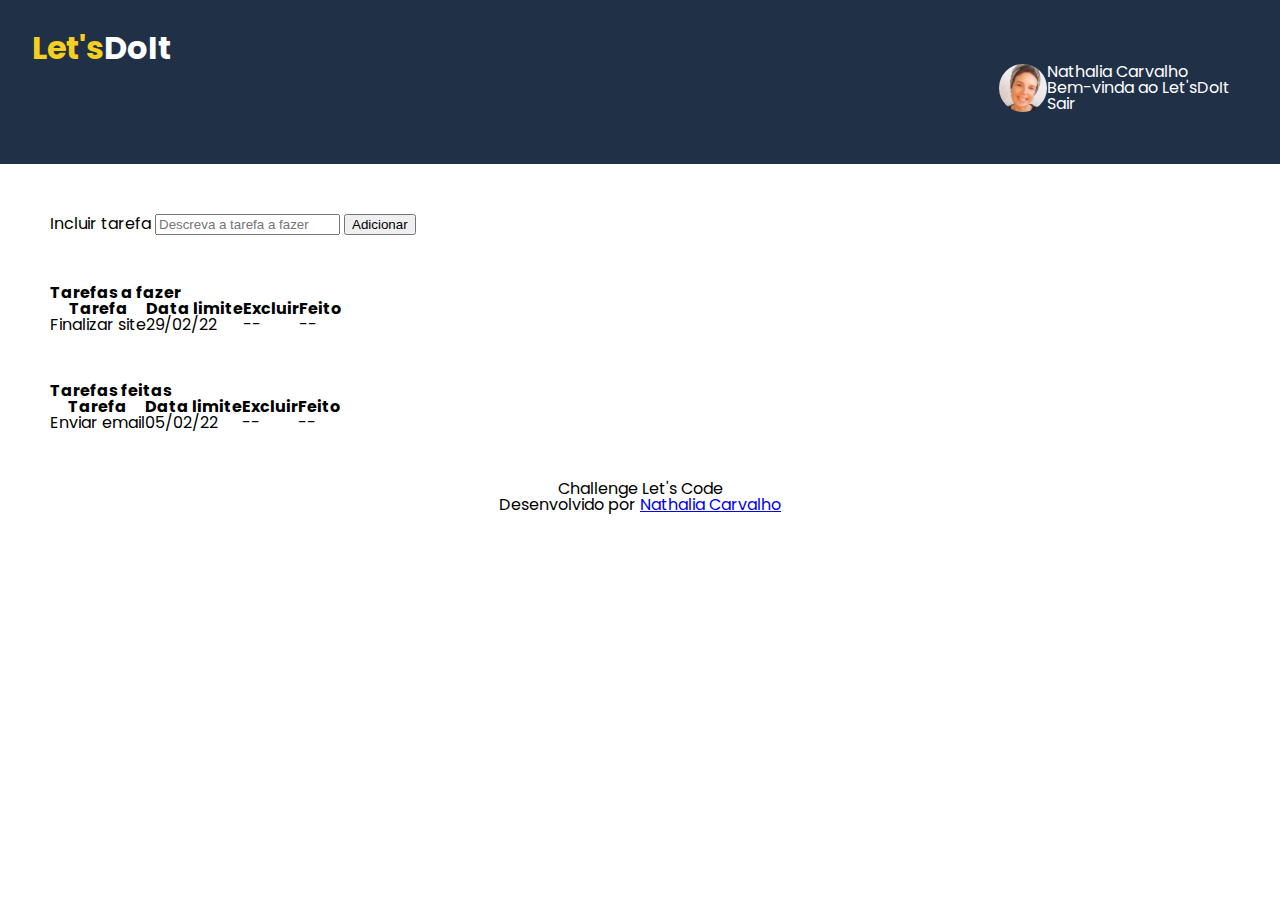
==== index.html @ 33b60584 "Inicializado projeto" ====
<!DOCTYPE html>
<html lang="pt-br">
    <head>
        <meta charset="UTF-8">
        <title>Let'sDoIt</title>

        <link rel="stylesheet" href="style\reset-css.css">
        <link rel="stylesheet" href="style\style.css">
        <link href="https://fonts.googleapis.com/css2?family=Poppins&display=swap" rel="stylesheet">
        
        <head>
    <body>
        <header>
            <section class="caixa">
                <div>
                    <h1 class="logo-amarela">Let's</h1><h1 class="logo-branca">DoIt</h1>
                </div>
                <div class="dados-usuario">
                    <img class="foto" src="./images/pp.jpg" alt="Foto do usuário">
                    <div>
                        <p class="dado nome">Nathalia Carvalho</p>
                        <p class="dado mensagem">Bem-vinda ao Let'sDoIt</p><p class="mensagem">Sair</p>
                    </div>
                </div>
            </section>
        </header>
        <main>
            <section class="container">
                <table>
                    <form id="form-adiciona">
                        <div class="grupo">
                            <label for="nome">Incluir tarefa</label>
                            <input id="descricao" name="descricao" type="text" placeholder="Descreva a tarefa a fazer" class="campo">
                            <button id="adicionar-tarefa" class="btn-adicionar">Adicionar</button>
                        </div>
                    </form>
                </table>
            </section>

            <section class="container">
                <h2 id="titulo-form">Tarefas a fazer</h2>

                <table>
					<thead>
						<tr>
							<th>Tarefa</th>
							<th>Data limite</th>
							<th>Excluir</th>
							<th>Feito</th>
						</tr>
					</thead>
					<tbody id="tabela-pacientes">
						<tr class="paciente" id="primeiro-paciente">
                            <td class="info-nome">Finalizar site</td>
							<td class="info-peso">29/02/22</td>
							<td class="info-altura">--</td>
							<td class="info-gordura">--</td>
						</tr>
					</tbody>
				</table>
            </section>

            <section class="container">
                <h2 id="titulo-form">Tarefas feitas</h2>
                <table>
					<thead>
						<tr>
							<th>Tarefa</th>
							<th>Data limite</th>
							<th>Excluir</th>
							<th>Feito</th>
						</tr>
					</thead>
					<tbody id="tabela-pacientes">
						<tr class="paciente" id="primeiro-paciente">
							<td class="info-nome">Enviar email</td>
							<td class="info-peso">05/02/22</td>
							<td class="info-altura">--</td>
							<td class="info-gordura">--</td>
						</tr>
					</tbody>
				</table>
            </section>
            

            
        </main>
        <footer>
            <p class="dev">Challenge Let's Code</p>
            <p class="dev">Desenvolvido por <a href="www.linkedin.com/in/nathaliacondellocarvalho/">Nathalia Carvalho</p>
        </footer>

        <!-- Importação dos Javascripts AQUI -->
        <script src="./inserir-tarefa.js"></script>
    </body>
</head>
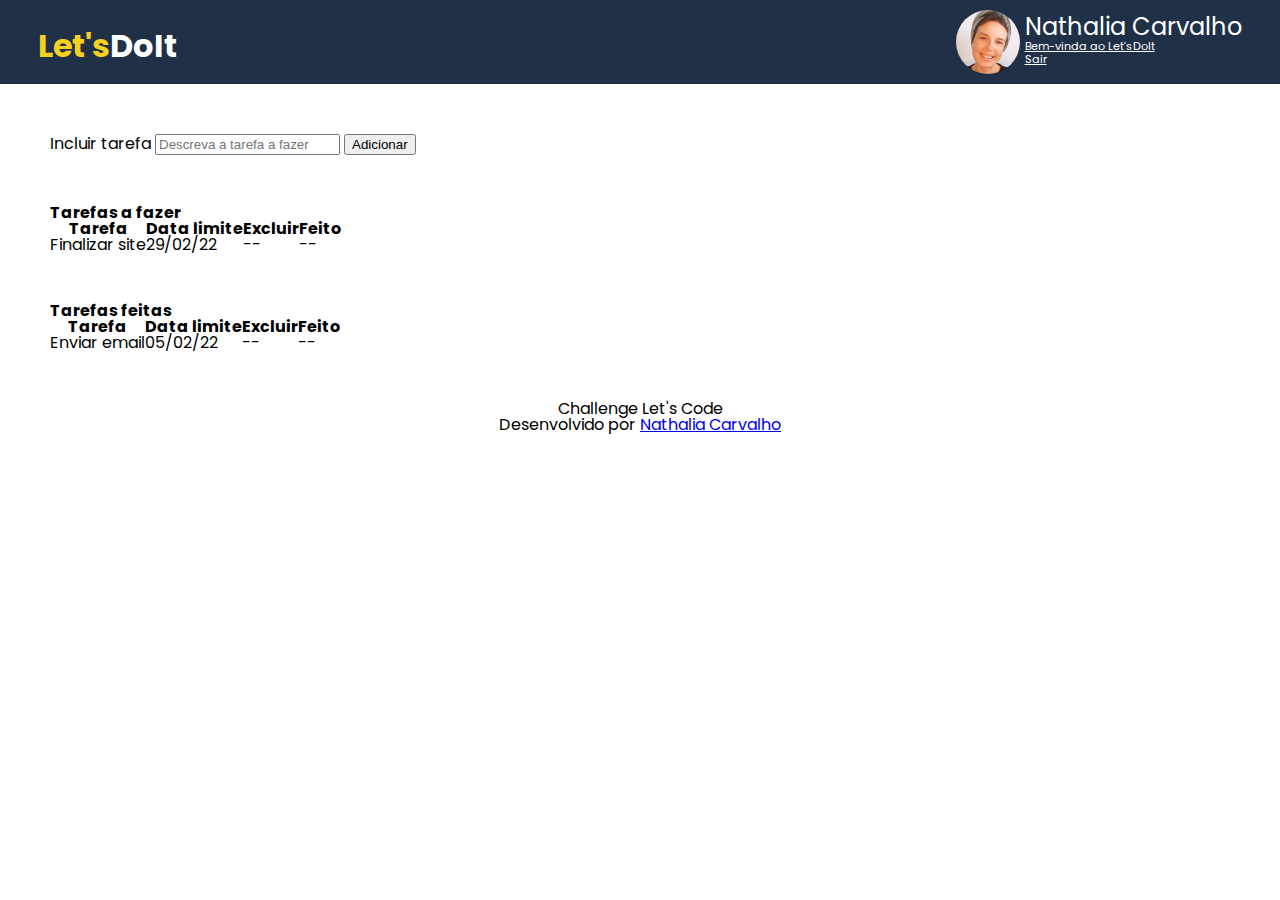
==== commit 6e94ce10: "Estilização do header" ====
--- a/index.html
+++ b/index.html
@@ -7,19 +7,21 @@
         <link rel="stylesheet" href="style\reset-css.css">
         <link rel="stylesheet" href="style\style.css">
         <link href="https://fonts.googleapis.com/css2?family=Poppins&display=swap" rel="stylesheet">
-        
+
         <head>
     <body>
         <header>
             <section class="caixa">
-                <div>
-                    <h1 class="logo-amarela">Let's</h1><h1 class="logo-branca">DoIt</h1>
+                <div class="logo">
+                    <h1 class="logo-amarela">Let's</h1><!--
+                    --><h1 class="logo-branca">DoIt</h1>
                 </div>
                 <div class="dados-usuario">
                     <img class="foto" src="./images/pp.jpg" alt="Foto do usuário">
-                    <div>
-                        <p class="dado nome">Nathalia Carvalho</p>
-                        <p class="dado mensagem">Bem-vinda ao Let'sDoIt</p><p class="mensagem">Sair</p>
+                    <div class="dado">
+                        <p class="dado-item nome"> Nathalia Carvalho</p>
+                        <p class="dado-item mensagem"> <a href=""> Bem-vinda ao Let'sDoIt</a></p>
+                        <p class="dado-item sair"><a href="">Sair</a></p>
                     </div>
                 </div>
             </section>
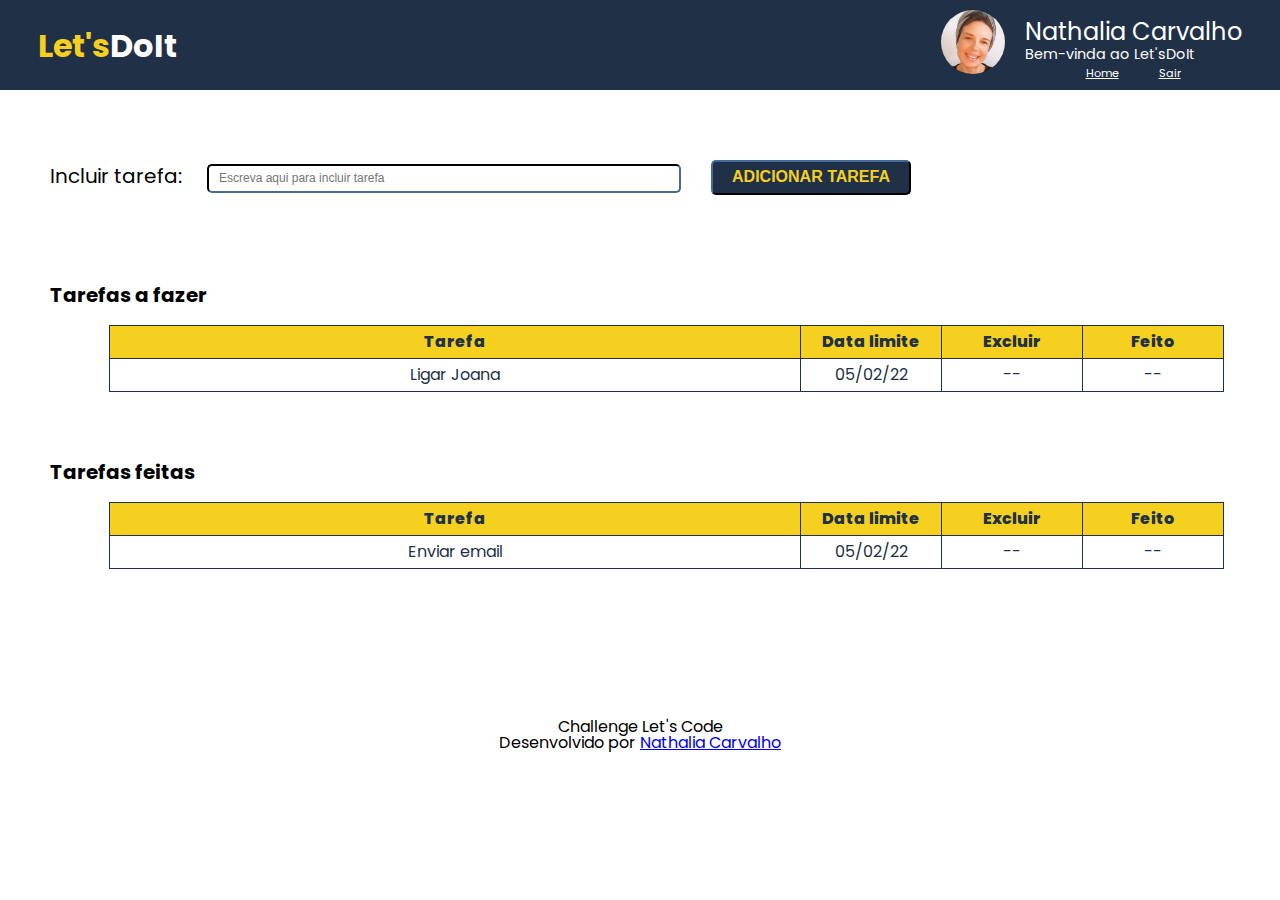
==== commit 1ca071ac: "Estilização do site" ====
--- a/index.html
+++ b/index.html
@@ -19,66 +19,67 @@
                 <div class="dados-usuario">
                     <img class="foto" src="./images/pp.jpg" alt="Foto do usuário">
                     <div class="dado">
-                        <p class="dado-item nome"> Nathalia Carvalho</p>
-                        <p class="dado-item mensagem"> <a href=""> Bem-vinda ao Let'sDoIt</a></p>
-                        <p class="dado-item sair"><a href="">Sair</a></p>
+                        <p class="dado-item nome"> <a href="./dados-usuario.html">Nathalia Carvalho</a></p>
+                        <p class="dado-item mensagem">Bem-vinda ao Let'sDoIt</p>
+                        <p class="dado-item sair"><a href="./index.html">Home</a><a href="">Sair</a></p>
                     </div>
                 </div>
             </section>
         </header>
+
         <main>
             <section class="container">
                 <table>
                     <form id="form-adiciona">
                         <div class="grupo">
-                            <label for="nome">Incluir tarefa</label>
-                            <input id="descricao" name="descricao" type="text" placeholder="Descreva a tarefa a fazer" class="campo">
-                            <button id="adicionar-tarefa" class="btn-adicionar">Adicionar</button>
+                            <label for="nome">Incluir tarefa:</label>
+                            <input id="descricao" name="descricao" type="text" placeholder="Escreva aqui para incluir tarefa" class="campo">
+                            <button id="adicionar-tarefa" class="adicionar">Adicionar tarefa</button>
                         </div>
                     </form>
                 </table>
             </section>
 
             <section class="container">
-                <h2 id="titulo-form">Tarefas a fazer</h2>
+                <h2>Tarefas a fazer</h2>
 
                 <table>
 					<thead>
 						<tr>
-							<th>Tarefa</th>
+							<th class="descricao">Tarefa</th>
 							<th>Data limite</th>
 							<th>Excluir</th>
 							<th>Feito</th>
 						</tr>
 					</thead>
-					<tbody id="tabela-pacientes">
-						<tr class="paciente" id="primeiro-paciente">
-                            <td class="info-nome">Finalizar site</td>
-							<td class="info-peso">29/02/22</td>
-							<td class="info-altura">--</td>
-							<td class="info-gordura">--</td>
+					<tbody>
+						<tr>
+							<td>Ligar Joana</td>
+							<td>05/02/22</td>
+							<td>--</td>
+							<td>--</td>
 						</tr>
 					</tbody>
 				</table>
             </section>
 
             <section class="container">
-                <h2 id="titulo-form">Tarefas feitas</h2>
+                <h2>Tarefas feitas</h2>
                 <table>
 					<thead>
 						<tr>
-							<th>Tarefa</th>
+							<th class="descricao">Tarefa</th>
 							<th>Data limite</th>
 							<th>Excluir</th>
 							<th>Feito</th>
 						</tr>
 					</thead>
-					<tbody id="tabela-pacientes">
-						<tr class="paciente" id="primeiro-paciente">
-							<td class="info-nome">Enviar email</td>
-							<td class="info-peso">05/02/22</td>
-							<td class="info-altura">--</td>
-							<td class="info-gordura">--</td>
+					<tbody>
+						<tr>
+							<td>Enviar email</td>
+							<td>05/02/22</td>
+							<td>--</td>
+							<td>--</td>
 						</tr>
 					</tbody>
 				</table>
@@ -87,9 +88,10 @@
 
             
         </main>
+
         <footer>
-            <p class="dev">Challenge Let's Code</p>
-            <p class="dev">Desenvolvido por <a href="www.linkedin.com/in/nathaliacondellocarvalho/">Nathalia Carvalho</p>
+            <p>Challenge Let's Code</p>
+            <p>Desenvolvido por <a href="www.linkedin.com/in/nathaliacondellocarvalho/">Nathalia Carvalho</p>
         </footer>
 
         <!-- Importação dos Javascripts AQUI -->
